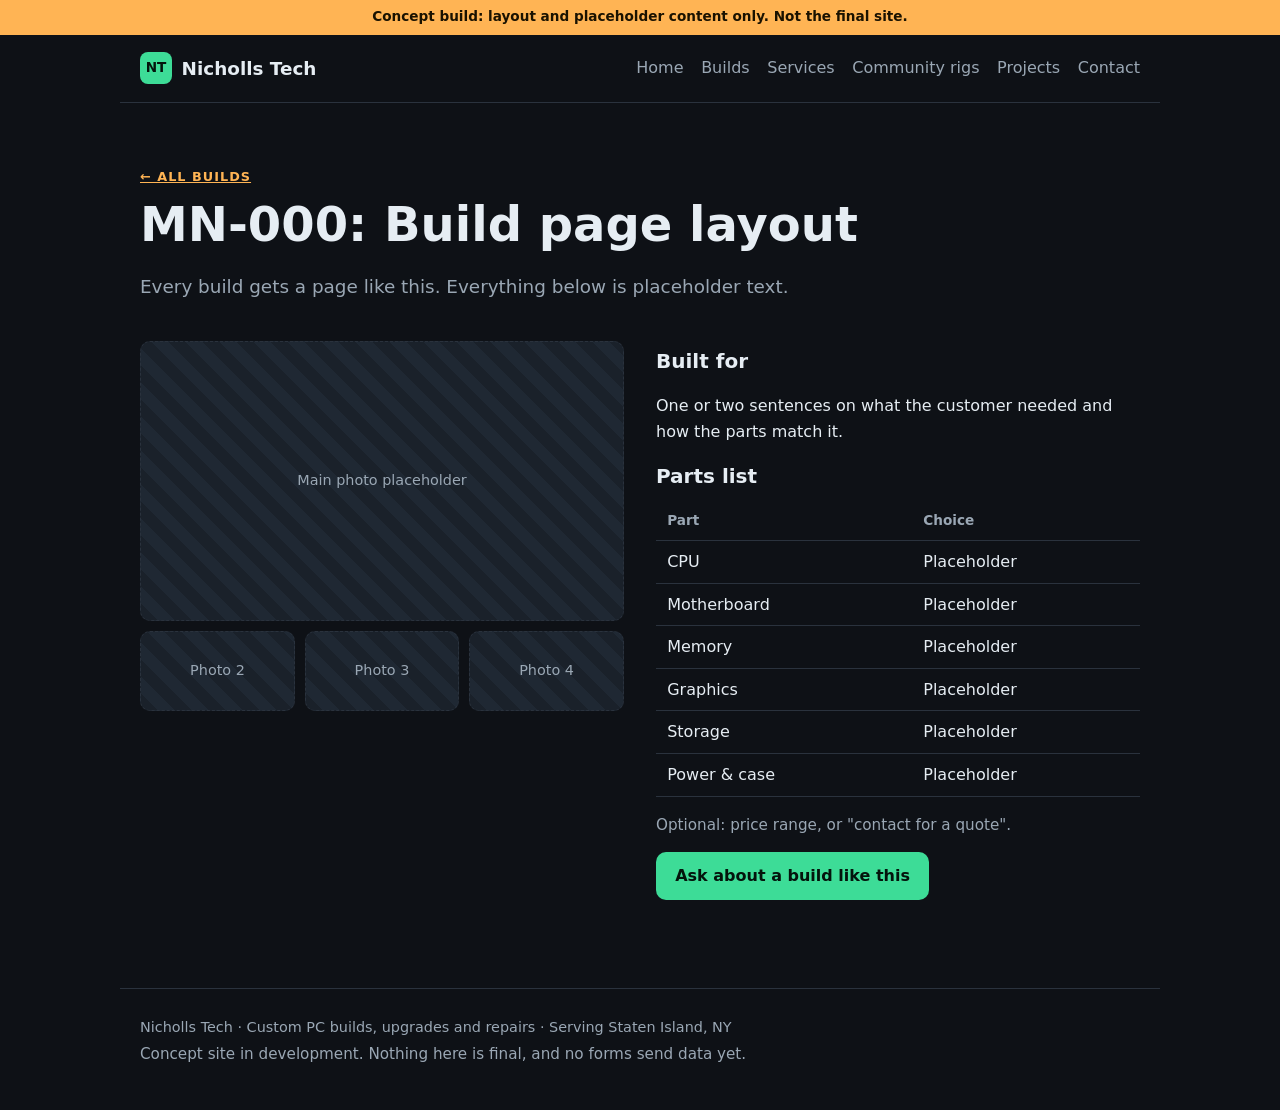
==== build-template.html @ b7d31996 "Add Nicholls Tech concept site (static, placeholder content) Plain HTML/CSS/JS pages: home, builds, " ====
<!DOCTYPE html>
<html lang="en">
<head>
<meta charset="utf-8">
<meta name="viewport" content="width=device-width, initial-scale=1">
<meta name="robots" content="noindex, nofollow">
<title>Build page layout | Nicholls Tech (concept)</title>
<meta name="description" content="Layout for a single build page.">
<link rel="stylesheet" href="assets/style.css">
</head>
<body>
<div class="concept-bar">Concept build: layout and placeholder content only. Not the final site.</div>
<header class="site-header">
  <a class="brand" href="index.html"><span class="brand-mark">NT</span> Nicholls Tech</a>
  <button class="nav-toggle" aria-expanded="false" aria-controls="nav">Menu</button>
  <nav id="nav" aria-label="Main"><a href="index.html">Home</a><a href="builds.html">Builds</a><a href="services.html">Services</a><a href="rigs.html">Community rigs</a><a href="projects.html">Projects</a><a href="contact.html">Contact</a></nav>
</header>
<main>

<section class="page-head">
  <p class="eyebrow"><a href="builds.html">&larr; All builds</a></p>
  <h1>MN-000: Build page layout</h1>
  <p class="lead">Every build gets a page like this. Everything below is placeholder text.</p>
</section>
<section class="two-col">
  <div>
    <div class="photo ph tall">Main photo placeholder</div>
    <div class="photo-row"><div class="photo ph">Photo 2</div><div class="photo ph">Photo 3</div><div class="photo ph">Photo 4</div></div>
  </div>
  <div>
    <h2>Built for</h2>
    <p>One or two sentences on what the customer needed and how the parts match it.</p>
    <h2>Parts list</h2>
    <table class="parts">
      <tr><th>Part</th><th>Choice</th></tr>
      <tr><td>CPU</td><td>Placeholder</td></tr>
      <tr><td>Motherboard</td><td>Placeholder</td></tr>
      <tr><td>Memory</td><td>Placeholder</td></tr>
      <tr><td>Graphics</td><td>Placeholder</td></tr>
      <tr><td>Storage</td><td>Placeholder</td></tr>
      <tr><td>Power &amp; case</td><td>Placeholder</td></tr>
    </table>
    <p class="muted">Optional: price range, or "contact for a quote".</p>
    <a class="btn" href="contact.html">Ask about a build like this</a>
  </div>
</section>

</main>
<footer class="site-footer">
  <p>Nicholls Tech &middot; Custom PC builds, upgrades and repairs &middot; Serving Staten Island, NY</p>
  <p class="muted">Concept site in development. Nothing here is final, and no forms send data yet.</p>
</footer>
<script src="assets/site.js"></script>
</body>
</html>
---- assets/style.css ----
:root{--bg:#0e1116;--panel:#161b22;--panel2:#1c232c;--line:#2a323d;--text:#e6edf3;--muted:#9aa7b4;--accent:#3ddc97;--accent2:#ffb454;--radius:12px}
*{box-sizing:border-box}
html{scroll-behavior:smooth}
body{margin:0;background:var(--bg);color:var(--text);font:16px/1.6 system-ui,-apple-system,"Segoe UI",Roboto,sans-serif}
a{color:var(--accent)}
a:hover{color:#7bf0bb}
main{max-width:1040px;margin:0 auto;padding:1.5rem 1.25rem 3rem}
section{margin:2.5rem 0}
h1{font-size:clamp(1.9rem,4.5vw,3rem);line-height:1.15;margin:.2em 0 .4em}
h2{font-size:1.25rem;margin:.2em 0 .5em}
.lead{font-size:1.15rem;color:var(--muted);max-width:60ch}
.muted{color:var(--muted);font-size:.95rem}
.eyebrow{color:var(--accent2);text-transform:uppercase;letter-spacing:.08em;font-size:.8rem;font-weight:600;margin:0}
.eyebrow a{color:inherit}
.concept-bar{background:var(--accent2);color:#1a1200;text-align:center;font-size:.85rem;font-weight:600;padding:.4rem .75rem}
.site-header{display:flex;align-items:center;justify-content:space-between;gap:1rem;flex-wrap:wrap;max-width:1040px;margin:0 auto;padding:1rem 1.25rem;border-bottom:1px solid var(--line)}
.brand{display:flex;align-items:center;gap:.6rem;font-weight:700;color:var(--text);text-decoration:none;font-size:1.15rem}
.brand-mark{display:inline-grid;place-items:center;width:2rem;height:2rem;border-radius:8px;background:var(--accent);color:#04140c;font-weight:800;font-size:.85rem}
nav{display:flex;gap:1.1rem;flex-wrap:wrap}
nav a{color:var(--muted);text-decoration:none;padding:.25rem 0;border-bottom:2px solid transparent}
nav a:hover{color:var(--text)}
nav a[aria-current=page]{color:var(--text);border-color:var(--accent)}
.nav-toggle{display:none;background:var(--panel);color:var(--text);border:1px solid var(--line);border-radius:8px;padding:.45rem .8rem;font:inherit}
.hero{padding:3rem 0 1rem}
.cta-row{display:flex;gap:.75rem;flex-wrap:wrap;margin-top:1.5rem}
.btn{display:inline-block;background:var(--accent);color:#04140c;font-weight:700;text-decoration:none;border:0;border-radius:10px;padding:.7rem 1.2rem;cursor:pointer;font-size:1rem}
.btn:hover{background:#7bf0bb;color:#04140c}
.btn-ghost{background:transparent;color:var(--text);border:1px solid var(--line)}
.btn-ghost:hover{background:var(--panel);color:var(--text)}
.grid-3,.grid-2{display:grid;gap:1.1rem}
.grid-3{grid-template-columns:repeat(auto-fit,minmax(250px,1fr))}
.grid-2{grid-template-columns:repeat(auto-fit,minmax(300px,1fr))}
.card{background:var(--panel);border:1px solid var(--line);border-radius:var(--radius);padding:1.25rem}
.card h2{margin-top:0}
.tag{display:inline-block;color:var(--accent2);font-size:.8rem;font-weight:600;margin:.4rem 0 0}
.band{background:var(--panel2);border:1px solid var(--line);border-radius:var(--radius);padding:1.25rem 1.5rem}
.band h2{margin-top:0}
.ph{background:repeating-linear-gradient(45deg,#1a212a,#1a212a 12px,#1f2833 12px,#1f2833 24px);border:1px dashed var(--line);color:var(--muted);display:grid;place-items:center;border-radius:10px;min-height:150px;font-size:.9rem}
.ph.tall{min-height:280px}
.photo-row{display:grid;grid-template-columns:repeat(3,1fr);gap:.6rem;margin-top:.6rem}
.photo-row .ph{min-height:80px}
.two-col{display:grid;gap:2rem;grid-template-columns:repeat(auto-fit,minmax(300px,1fr))}
.parts{width:100%;border-collapse:collapse;margin:.5rem 0 1rem}
.parts th,.parts td{text-align:left;padding:.5rem .7rem;border-bottom:1px solid var(--line)}
.parts th{color:var(--muted);font-weight:600;font-size:.85rem}
.form{display:grid;gap:1.1rem;max-width:720px}
fieldset{border:1px solid var(--line);border-radius:var(--radius);padding:1rem 1.1rem;margin:0;display:grid;gap:.9rem}
legend{padding:0 .4rem;font-weight:600}
label{display:grid;gap:.3rem;font-size:.95rem}
input,select,textarea{background:var(--bg);color:var(--text);border:1px solid var(--line);border-radius:8px;padding:.55rem .65rem;font:inherit;width:100%}
input:focus,select:focus,textarea:focus{outline:2px solid var(--accent);outline-offset:1px}
.row{display:grid;gap:.9rem;grid-template-columns:repeat(auto-fit,minmax(200px,1fr))}
label.check{display:flex;gap:.6rem;align-items:flex-start}
label.check input{width:auto;margin-top:.3rem}
.form-status{margin:0;min-height:1.4em;color:var(--accent2);font-weight:600}
.guide{background:var(--panel);border:1px solid var(--line);border-radius:var(--radius);padding:.8rem 1.1rem;margin:.6rem 0}
.guide summary{cursor:pointer;font-weight:600}
.guide ol{padding-left:1.2rem}
kbd,code{background:var(--panel2);border:1px solid var(--line);border-radius:5px;padding:.05rem .35rem;font-size:.9em}
.empty{color:var(--muted);border:1px dashed var(--line);border-radius:var(--radius);padding:1.25rem;text-align:center}
.site-footer{border-top:1px solid var(--line);max-width:1040px;margin:0 auto;padding:1.5rem 1.25rem 2.5rem;color:var(--muted);font-size:.9rem}
.site-footer p{margin:.2rem 0}
@media (max-width:720px){
  .nav-toggle{display:inline-block}
  nav{display:none;width:100%;flex-direction:column;gap:.2rem}
  nav.open{display:flex}
}
@media (prefers-reduced-motion:reduce){html{scroll-behavior:auto}}
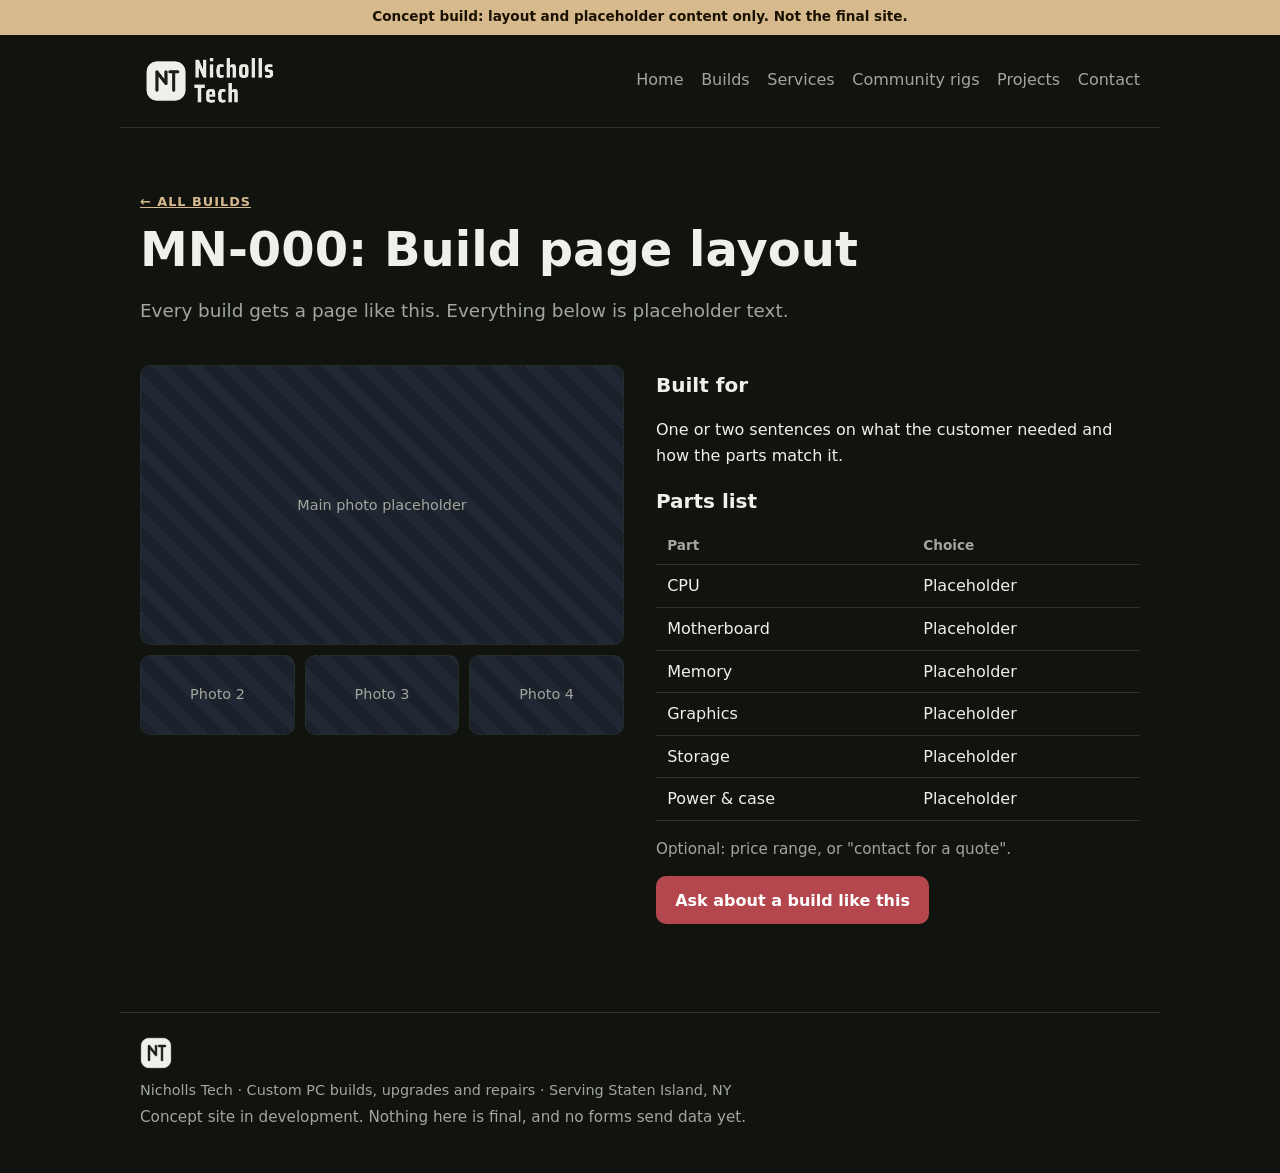
==== commit d35a96ca: "Use Nicholls Tech logo and mark; align neutrals to logo colors Header uses the dark-background logo," ====
--- a/build-template.html
+++ b/build-template.html
@@ -6,12 +6,14 @@
 <meta name="robots" content="noindex, nofollow">
 <title>Build page layout | Nicholls Tech (concept)</title>
 <meta name="description" content="Layout for a single build page.">
+<link rel="icon" type="image/png" sizes="32x32" href="assets/favicon-32.png">
+<link rel="apple-touch-icon" href="assets/apple-touch-icon.png">
 <link rel="stylesheet" href="assets/style.css">
 </head>
 <body>
 <div class="concept-bar">Concept build: layout and placeholder content only. Not the final site.</div>
 <header class="site-header">
-  <a class="brand" href="index.html"><span class="brand-mark">NT</span> Nicholls Tech</a>
+  <a class="brand" href="index.html" aria-label="Nicholls Tech home"><img src="assets/logo-dark-bg.png" alt="Nicholls Tech" width="140" height="60"></a>
   <button class="nav-toggle" aria-expanded="false" aria-controls="nav">Menu</button>
   <nav id="nav" aria-label="Main"><a href="index.html">Home</a><a href="builds.html">Builds</a><a href="services.html">Services</a><a href="rigs.html">Community rigs</a><a href="projects.html">Projects</a><a href="contact.html">Contact</a></nav>
 </header>
@@ -47,6 +49,7 @@
 
 </main>
 <footer class="site-footer">
+  <img class="foot-mark" src="assets/mark-dark-bg.png" alt="" width="32" height="32">
   <p>Nicholls Tech &middot; Custom PC builds, upgrades and repairs &middot; Serving Staten Island, NY</p>
   <p class="muted">Concept site in development. Nothing here is final, and no forms send data yet.</p>
 </footer>
--- a/assets/style.css
+++ b/assets/style.css
@@ -1,9 +1,9 @@
-:root{--bg:#0e1116;--panel:#161b22;--panel2:#1c232c;--line:#2a323d;--text:#e6edf3;--muted:#9aa7b4;--accent:#3ddc97;--accent2:#ffb454;--radius:12px}
+:root{--bg:#11130f;--panel:#181b15;--panel2:#1f231b;--line:#2d3128;--text:#eef0eb;--muted:#a2a69d;--accent:#b4474d;--accent-hover:#c75a60;--accent-text:#e07b80;--accent2:#d6b98c;--radius:12px}
 *{box-sizing:border-box}
 html{scroll-behavior:smooth}
 body{margin:0;background:var(--bg);color:var(--text);font:16px/1.6 system-ui,-apple-system,"Segoe UI",Roboto,sans-serif}
-a{color:var(--accent)}
-a:hover{color:#7bf0bb}
+a{color:var(--accent-text)}
+a:hover{color:#f09a9e}
 main{max-width:1040px;margin:0 auto;padding:1.5rem 1.25rem 3rem}
 section{margin:2.5rem 0}
 h1{font-size:clamp(1.9rem,4.5vw,3rem);line-height:1.15;margin:.2em 0 .4em}
@@ -15,7 +15,9 @@
 .concept-bar{background:var(--accent2);color:#1a1200;text-align:center;font-size:.85rem;font-weight:600;padding:.4rem .75rem}
 .site-header{display:flex;align-items:center;justify-content:space-between;gap:1rem;flex-wrap:wrap;max-width:1040px;margin:0 auto;padding:1rem 1.25rem;border-bottom:1px solid var(--line)}
 .brand{display:flex;align-items:center;gap:.6rem;font-weight:700;color:var(--text);text-decoration:none;font-size:1.15rem}
-.brand-mark{display:inline-grid;place-items:center;width:2rem;height:2rem;border-radius:8px;background:var(--accent);color:#04140c;font-weight:800;font-size:.85rem}
+.brand img{display:block;height:60px;width:auto}
+.foot-mark{display:block;margin-bottom:.6rem;border-radius:7px}
+.brand-mark{display:inline-grid;place-items:center;width:2rem;height:2rem;border-radius:8px;background:var(--accent);color:#fff;font-weight:800;font-size:.85rem}
 nav{display:flex;gap:1.1rem;flex-wrap:wrap}
 nav a{color:var(--muted);text-decoration:none;padding:.25rem 0;border-bottom:2px solid transparent}
 nav a:hover{color:var(--text)}
@@ -23,8 +25,8 @@
 .nav-toggle{display:none;background:var(--panel);color:var(--text);border:1px solid var(--line);border-radius:8px;padding:.45rem .8rem;font:inherit}
 .hero{padding:3rem 0 1rem}
 .cta-row{display:flex;gap:.75rem;flex-wrap:wrap;margin-top:1.5rem}
-.btn{display:inline-block;background:var(--accent);color:#04140c;font-weight:700;text-decoration:none;border:0;border-radius:10px;padding:.7rem 1.2rem;cursor:pointer;font-size:1rem}
-.btn:hover{background:#7bf0bb;color:#04140c}
+.btn{display:inline-block;background:var(--accent);color:#fff;font-weight:700;text-decoration:none;border:0;border-radius:10px;padding:.7rem 1.2rem;cursor:pointer;font-size:1rem}
+.btn:hover{background:var(--accent-hover);color:#fff}
 .btn-ghost{background:transparent;color:var(--text);border:1px solid var(--line)}
 .btn-ghost:hover{background:var(--panel);color:var(--text)}
 .grid-3,.grid-2{display:grid;gap:1.1rem}
